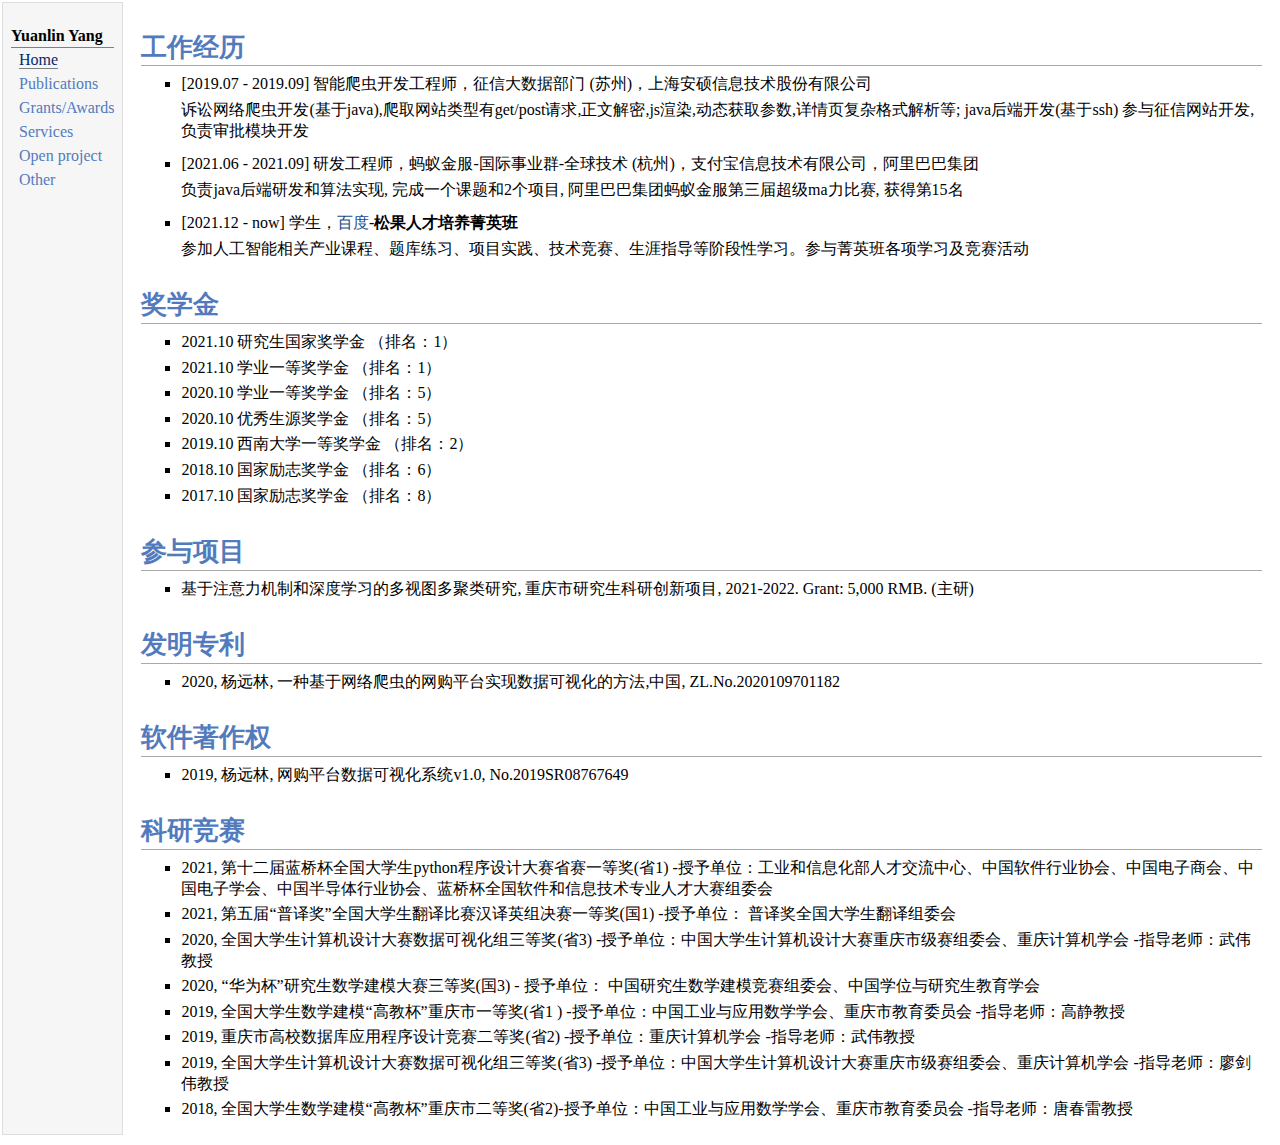
==== html/grant_award.html @ 4d118f9e "baidu class offer" ====
﻿<!DOCTYPE html PUBLIC "-//W3C//DTD XHTML 1.1//EN"
  "http://www.w3.org/TR/xhtml11/DTD/xhtml11.dtd">
<html xmlns="http://www.w3.org/1999/xhtml" xml:lang="en">
<head>
<meta name="generator" content="jemdoc, see http://jemdoc.jaboc.net/" />
<meta http-equiv="Content-Type" content="text/html;charset=utf-8" />
<link rel="stylesheet" href="../css/jemdoc.css" type="text/css" />
<title>Welcome to Yanan Sun's Homepage</title>
</head>
<body>
<table summary="Table for page layout." id="tlayout">
<tr valign="top">
<td id="layout-menu">
<div class="menu-category">Yuanlin Yang</div>
<div class="menu-item"><a href="../index.html" class="current">Home</a></div>
<div class="menu-item"><a href="publication.html">Publications</a></div>
<div class="menu-item"><a href="grant_award.html">Grants/Awards</a></div>
<div class="menu-item"><a href="service.html">Services</a></div>
<div class="menu-item"><a href="open_project.html">Open&nbsp;project</a></div>
<div class="menu-item"><a href="other.html">Other</a></div>

</td>
<td id="layout-content">
<p>
<tt> </tt>
</p>
    
<h1>工作经历</h1> 
<ul>
<li><p>[2019.07 - 2019.09] 智能爬虫开发工程师，征信大数据部门 (苏州)，上海安硕信息技术股份有限公司</p></li>
    <p>诉讼网络爬虫开发(基于java),爬取网站类型有get/post请求,正文解密,js渲染,动态获取参数,详情页复杂格式解析等; java后端开发(基于ssh) 参与征信网站开发,负责审批模块开发<p>
<li><p>[2021.06 - 2021.09] 研发工程师，蚂蚁金服-国际事业群-全球技术 (杭州)，支付宝信息技术有限公司，阿里巴巴集团</p></li>
    <p>负责java后端研发和算法实现, 完成一个课题和2个项目, 阿里巴巴集团蚂蚁金服第三届超级ma力比赛, 获得第15名<p>

    <li><p>[2021.12 - now] 学生，<a href="http://cis.swu.edu.cn/info/1039/1771.htm" class="current">百度</a>-<b>松果人才培养菁英班</b></p> </li>
    <p>参加人工智能相关产业课程、题库练习、项目实践、技术竞赛、生涯指导等阶段性学习。参与菁英班各项学习及竞赛活动<p>
</ul>    

<h1>奖学金</h1>
    
<ul>
<li><p>2021.10  研究生国家奖学金 （排名：1） </p></li>
<li><p>2021.10  学业一等奖学金 （排名：1）</p></li>
<li><p>2020.10 学业一等奖学金 （排名：5）</p></li>
<li><p>2020.10 优秀生源奖学金 （排名：5）</p></li>
<li><p>2019.10 西南大学一等奖学金 （排名：2）</p></li>
<li><p>2018.10 国家励志奖学金 （排名：6）</p></li>
<li><p>2017.10 国家励志奖学金 （排名：8）</p></li>
</ul>
    
    
<h1>参与项目</h2>
<ul>
<li><p>基于注意力机制和深度学习的多视图多聚类研究, 重庆市研究生科研创新项目, 2021-2022. Grant: 5,000 RMB. (主研)</p>
</li>
</ul>

<h1>发明专利</h1>
<ul>
<li><p>2020, 杨远林, 一种基于网络爬虫的网购平台实现数据可视化的方法,中国, ZL.No.2020109701182</p>
</li>
</ul>
    
<h1>软件著作权</h1>
<ul>
<li><p>2019, 杨远林,  网购平台数据可视化系统v1.0, No.2019SR08767649 </p>
</li>

</ul>

<h1>科研竞赛</h1>
<ul>
<li><p>2021,  第十二届蓝桥杯全国大学生python程序设计大赛省赛一等奖(省1) -授予单位：工业和信息化部人才交流中心、中国软件行业协会、中国电子商会、中国电子学会、中国半导体行业协会、蓝桥杯全国软件和信息技术专业人才大赛组委会</p></li>
    <li><p>2021,  第五届“普译奖”全国大学生翻译比赛汉译英组决赛一等奖(国1)  -授予单位： 普译奖全国大学生翻译组委会</p></li>
<!--    <li><p>2021,  第五届“普译奖”全国大学生翻译比赛英译汉组初赛三等奖(省3)</p></li>-->
<li><p>2020,  全国大学生计算机设计大赛数据可视化组三等奖(省3)  -授予单位：中国大学生计算机设计大赛重庆市级赛组委会、重庆计算机学会 -指导老师：武伟教授 </p></li>
<li><p>2020,  “华为杯”研究生数学建模大赛三等奖(国3) - 授予单位： 中国研究生数学建模竞赛组委会、中国学位与研究生教育学会</p> </li>
<li><p>2019,  全国大学生数学建模“高教杯”重庆市一等奖(省1 )  -授予单位：中国工业与应用数学学会、重庆市教育委员会  -指导老师：高静教授</p></li>
<li><p>2019,  重庆市高校数据库应用程序设计竞赛二等奖(省2)  -授予单位：重庆计算机学会 -指导老师：武伟教授</p></li>
<li><p>2019,  全国大学生计算机设计大赛数据可视化组三等奖(省3) -授予单位：中国大学生计算机设计大赛重庆市级赛组委会、重庆计算机学会 -指导老师：廖剑伟教授 </p></li>
<li><p>2018,  全国大学生数学建模“高教杯”重庆市二等奖(省2)-授予单位：中国工业与应用数学学会、重庆市教育委员会 -指导老师：唐春雷教授 </p> </li>


</ul>
</td>
</tr>
</table>
    

</body>
</html>
---- css/jemdoc.css ----
/* Default css file for jemdoc. */

table#tlayout {
	border: none;
	border-collapse: separate;
	background: white;
}

body {
	background: white;
	font-family: Georgia, serif;
	padding-bottom: 8px;
	margin: 0;
}

#layout-menu {
	background: #f6f6f6;
	border: 1px solid #dddddd;
	padding-top: 0.5em;
	padding-left: 8px;
	padding-right: 8px;
	font-size: 1.0em;
	width: auto;
	white-space: nowrap;
	text-align: left;
	vertical-align: top;
}

#layout-menu td {
	background: #f4f4f4;
	vertical-align: top;
}

#layout-content {
	padding-top: 0.0em;
	padding-left: 1.0em;
	padding-right: 1.0em;
	border: none;
	background: white;
	text-align: left;
	vertical-align: top;
}

#layout-menu a {
	line-height: 1.5em;
	margin-left: 0.5em;
}

tt {
	background: #ffffdd;
}

pre, tt {
	font-size: 90%;
	font-family: monaco, monospace;
}

a, a > tt {
	color: #224b8d;
	text-decoration: none;
}

a:hover {
	border-bottom: 1px gray dotted;
}

#layout-menu a.current:link, #layout-menu a.current:visited {
	color: #022b6d;
	border-bottom: 1px gray solid;
}
#layout-menu a:link, #layout-menu a:visited, #layout-menu a:hover {
	color: #527bbd;
	text-decoration: none;
}
#layout-menu a:hover {
	text-decoration: none;
}

div.menu-category {
	border-bottom: 1px solid gray;
	margin-top: 0.8em;
	padding-top: 0.2em;
	padding-bottom: 0.1em;
	font-weight: bold;
}

div.menu-item {
	padding-left: 16px;
	text-indent: -16px;
}

div#toptitle {
	padding-bottom: 0.2em;
	margin-bottom: 1.5em;
	border-bottom: 3px double gray;
}

/* Reduce space if we begin the page with a title. */
div#toptitle + h2, div#toptitle + h3 {
	margin-top: -0.7em;
}

div#subtitle {
	margin-top: 0.0em;
	margin-bottom: 0.0em;
	padding-top: 0em;
	padding-bottom: 0.1em;
}

em {
	font-style: italic;
}

strong {
	font-weight: bold;
}


h1, h2, h3 {
	color: #527bbd;
	margin-top: 0.7em;
	margin-bottom: 0.3em;
	padding-bottom: 0.2em;
	line-height: 1.0;
	padding-top: 0.5em;
	border-bottom: 1px solid #aaaaaa;
}

h1 {
	font-size: 165%;
}

h2 {
	padding-top: 0.8em;
	font-size: 125%;
}

h2 + h3 {
	padding-top: 0.2em;
}

h3 {
	font-size: 110%;
	border-bottom: none;
}

p {
	margin-top: 0.0em;
	margin-bottom: 0.8em;
	padding: 0;
	line-height: 1.3;
}

pre {
	padding: 0;
	margin: 0;
}

div#footer {
	font-size: small;
	border-top: 1px solid #c0c0c0;
	padding-top: 0.1em;
	margin-top: 4.0em;
	color: #c0c0c0;
}

div#footer a {
	color: #80a0b0;
}

div#footer-text {
	float: left;
	padding-bottom: 8px;
}

ul, ol, dl {
	margin-top: 0.2em;
	padding-top: 0;
	margin-bottom: 0.8em;
}

dt {
	margin-top: 0.5em;
	margin-bottom: 0;
}

dl {
	margin-left: 20px;
}

dd {
	color: #222222;
}

dd > *:first-child {
	margin-top: 0;
}

ul {
	list-style-position: outside;
	list-style-type: square;
}

p + ul, p + ol {
	margin-top: -0.5em;
}

li ul, li ol {
	margin-top: -0.3em;
}

ol {
	list-style-position: outside;
	list-style-type: decimal;
}

li p, dd p {
	margin-bottom: 0.3em;
}


ol ol {
	list-style-type: lower-alpha;
}

ol ol ol {
	list-style-type: lower-roman;
}

p + div.codeblock {
	margin-top: -0.6em;
}

div.codeblock, div.infoblock {
	margin-right: 0%;
	margin-top: 1.2em;
	margin-bottom: 1.3em;
}

div.blocktitle {
	font-weight: bold;
	color: #cd7b62;
	margin-top: 1.2em;
	margin-bottom: 0.1em;
}

div.blockcontent {
	border: 1px solid silver;
	padding: 0.3em 0.5em;
}

div.infoblock > div.blockcontent {
	background: #ffffee;
}

div.blockcontent p + ul, div.blockcontent p + ol {
	margin-top: 0.4em;
}

div.infoblock p {
	margin-bottom: 0em;
}

div.infoblock li p, div.infoblock dd p {
	margin-bottom: 0.5em;
}

div.infoblock p + p {
	margin-top: 0.8em;
}

div.codeblock > div.blockcontent {
	background: #f6f6f6;
}

span.pycommand {
	color: #000070;
}

span.statement {
	color: #008800;
}
span.builtin {
	color: #000088;
}
span.special {
	color: #990000;
}
span.operator {
	color: #880000;
}
span.error {
	color: #aa0000;
}
span.comment, span.comment > *, span.string, span.string > * {
	color: #606060;
}

@media print {
	#layout-menu {
		display: none;
	}

}

#fwtitle {
	margin: 2px;
}

#fwtitle #toptitle {
	padding-left: 0.5em;
	margin-bottom: 0.5em;
}

#layout-content h1:first-child, #layout-content h2:first-child, #layout-content h3:first-child {
	margin-top: -0.7em;
}

div#toptitle h1, #layout-content div#toptitle h1 {
	margin-bottom: 0.0em;
	padding-bottom: 0.1em;
	padding-top: 0;
	margin-top: 0.5em;
	border-bottom: none;
}

img.eq {
	padding: 0;
	padding-left: 0.1em;
	padding-right: 0.1em;
	margin: 0;
}

img.eqwl {
	padding-left: 2em;
	padding-top: 0.6em;
	padding-bottom: 0.2em;
	margin: 0;
}

table {
	border: 2px solid black;
	border-collapse: collapse;
}

td {
	padding: 2px;
	padding-left: 0.5em;
	padding-right: 0.5em;
	text-align: center;
	border: 1px solid gray;
}

table + table {
	margin-top: 1em;
}

tr.heading {
	font-weight: bold;
	border-bottom: 2px solid black;
}

img {
	border: none;
}

a:hover{
color: red;
}

table.imgtable, table.imgtable td {
	border: none;
	text-align: left;
}
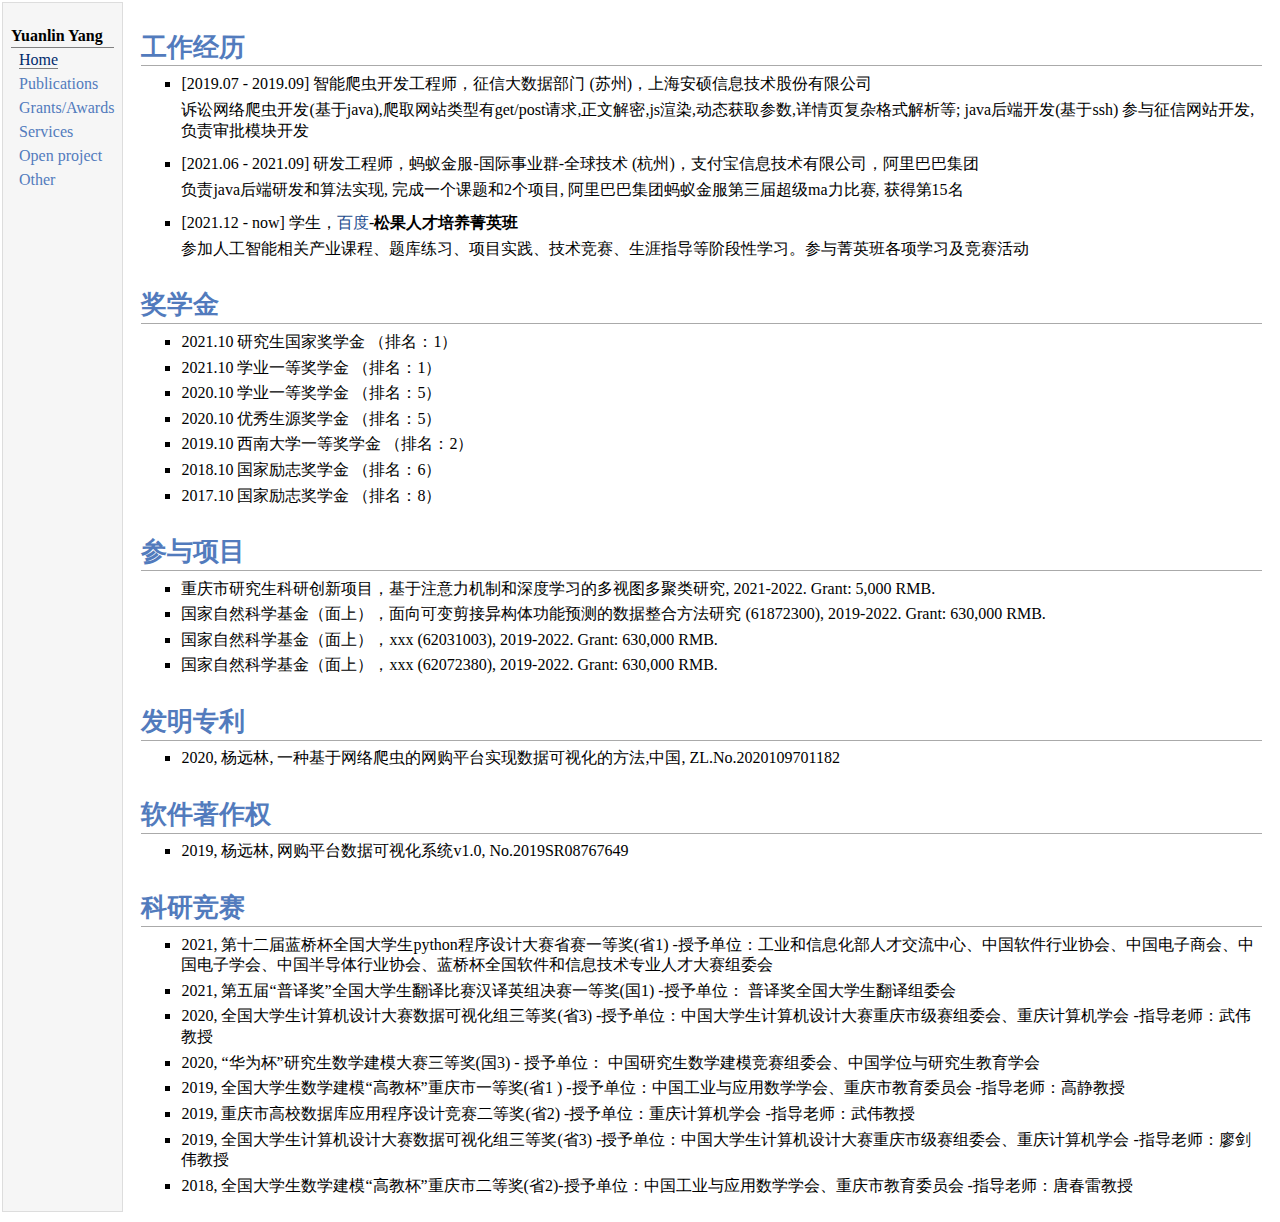
==== commit bc7faeeb: "add NSFC" ====
--- a/html/grant_award.html
+++ b/html/grant_award.html
@@ -5,7 +5,7 @@
 <meta name="generator" content="jemdoc, see http://jemdoc.jaboc.net/" />
 <meta http-equiv="Content-Type" content="text/html;charset=utf-8" />
 <link rel="stylesheet" href="../css/jemdoc.css" type="text/css" />
-<title>Welcome to Yanan Sun's Homepage</title>
+<title>求索-杨远林</title>
 </head>
 <body>
 <table summary="Table for page layout." id="tlayout">
@@ -51,8 +51,18 @@
     
 <h1>参与项目</h2>
 <ul>
-<li><p>基于注意力机制和深度学习的多视图多聚类研究, 重庆市研究生科研创新项目, 2021-2022. Grant: 5,000 RMB. (主研)</p>
+<li><p>重庆市研究生科研创新项目，基于注意力机制和深度学习的多视图多聚类研究, 2021-2022. Grant: 5,000 RMB. </p>
 </li>
+    
+<li><p>国家自然科学基金（面上），面向可变剪接异构体功能预测的数据整合方法研究 (61872300), 2019-2022. Grant: 630,000 RMB.</p>
+</li>
+
+<li><p>国家自然科学基金（面上），xxx (62031003), 2019-2022. Grant: 630,000 RMB.</p>
+</li>
+    
+ <li><p>国家自然科学基金（面上），xxx (62072380), 2019-2022. Grant: 630,000 RMB.</p>
+</li>   
+    
 </ul>
 
 <h1>发明专利</h1>
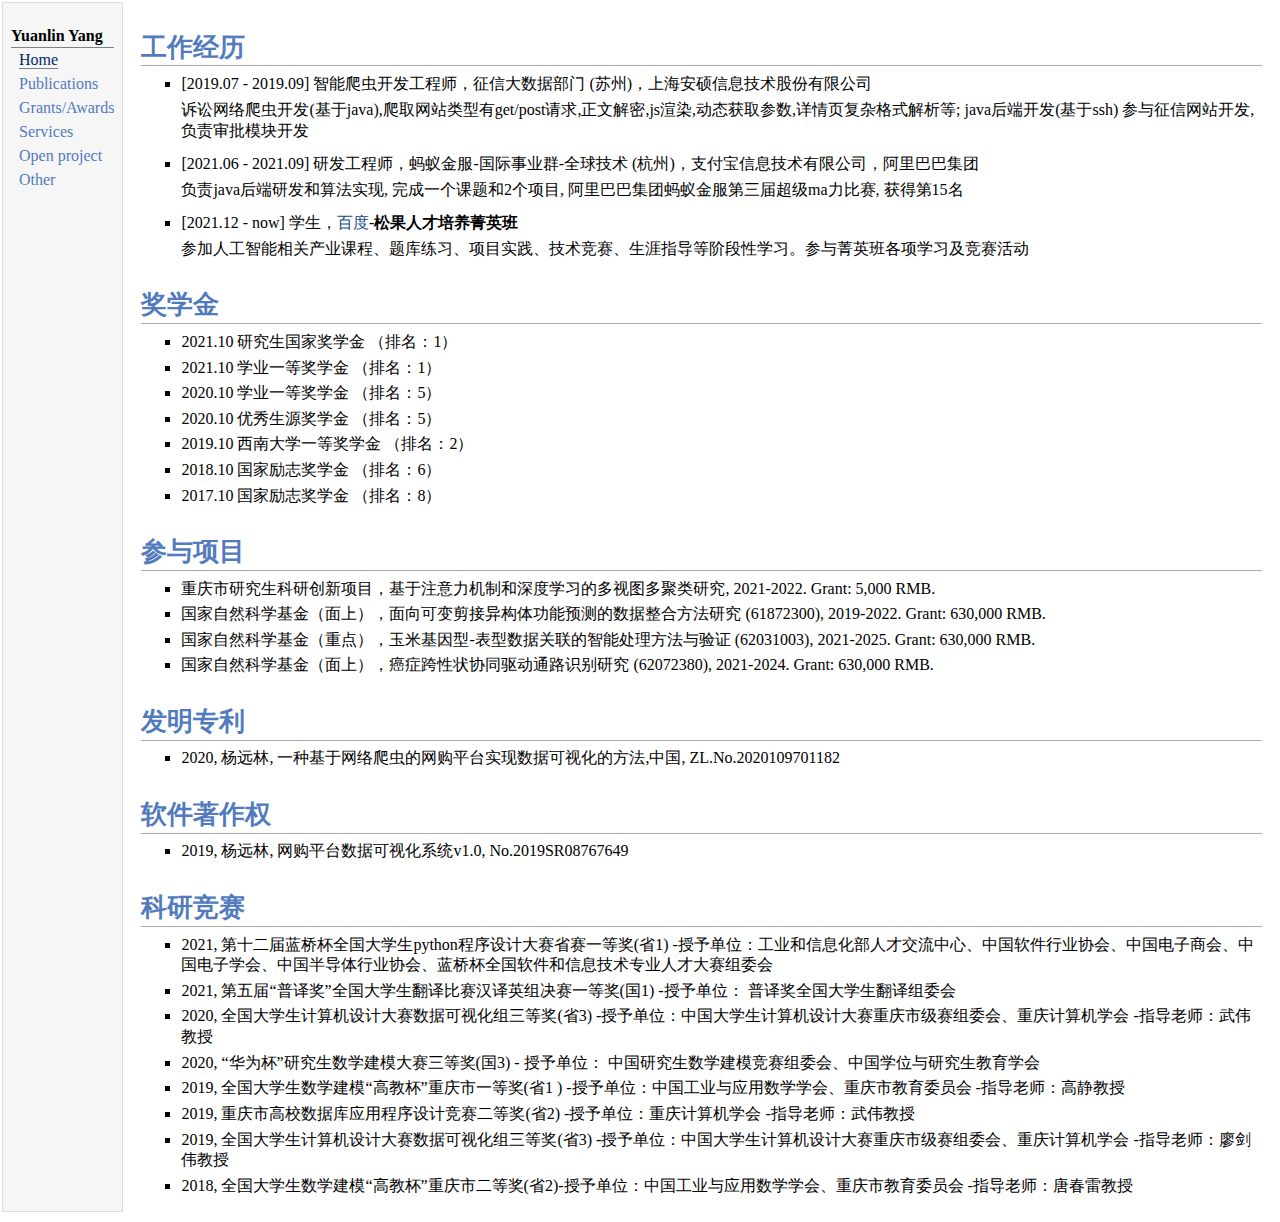
==== commit 5855ce2e: "Update grant_award.html" ====
--- a/html/grant_award.html
+++ b/html/grant_award.html
@@ -57,10 +57,10 @@
 <li><p>国家自然科学基金（面上），面向可变剪接异构体功能预测的数据整合方法研究 (61872300), 2019-2022. Grant: 630,000 RMB.</p>
 </li>
 
-<li><p>国家自然科学基金（面上），xxx (62031003), 2019-2022. Grant: 630,000 RMB.</p>
+<li><p>国家自然科学基金（重点），玉米基因型-表型数据关联的智能处理方法与验证 (62031003), 2021-2025. Grant: 630,000 RMB.</p>
 </li>
     
- <li><p>国家自然科学基金（面上），xxx (62072380), 2019-2022. Grant: 630,000 RMB.</p>
+ <li><p>国家自然科学基金（面上），癌症跨性状协同驱动通路识别研究 (62072380), 2021-2024. Grant: 630,000 RMB.</p>
 </li>   
     
 </ul>
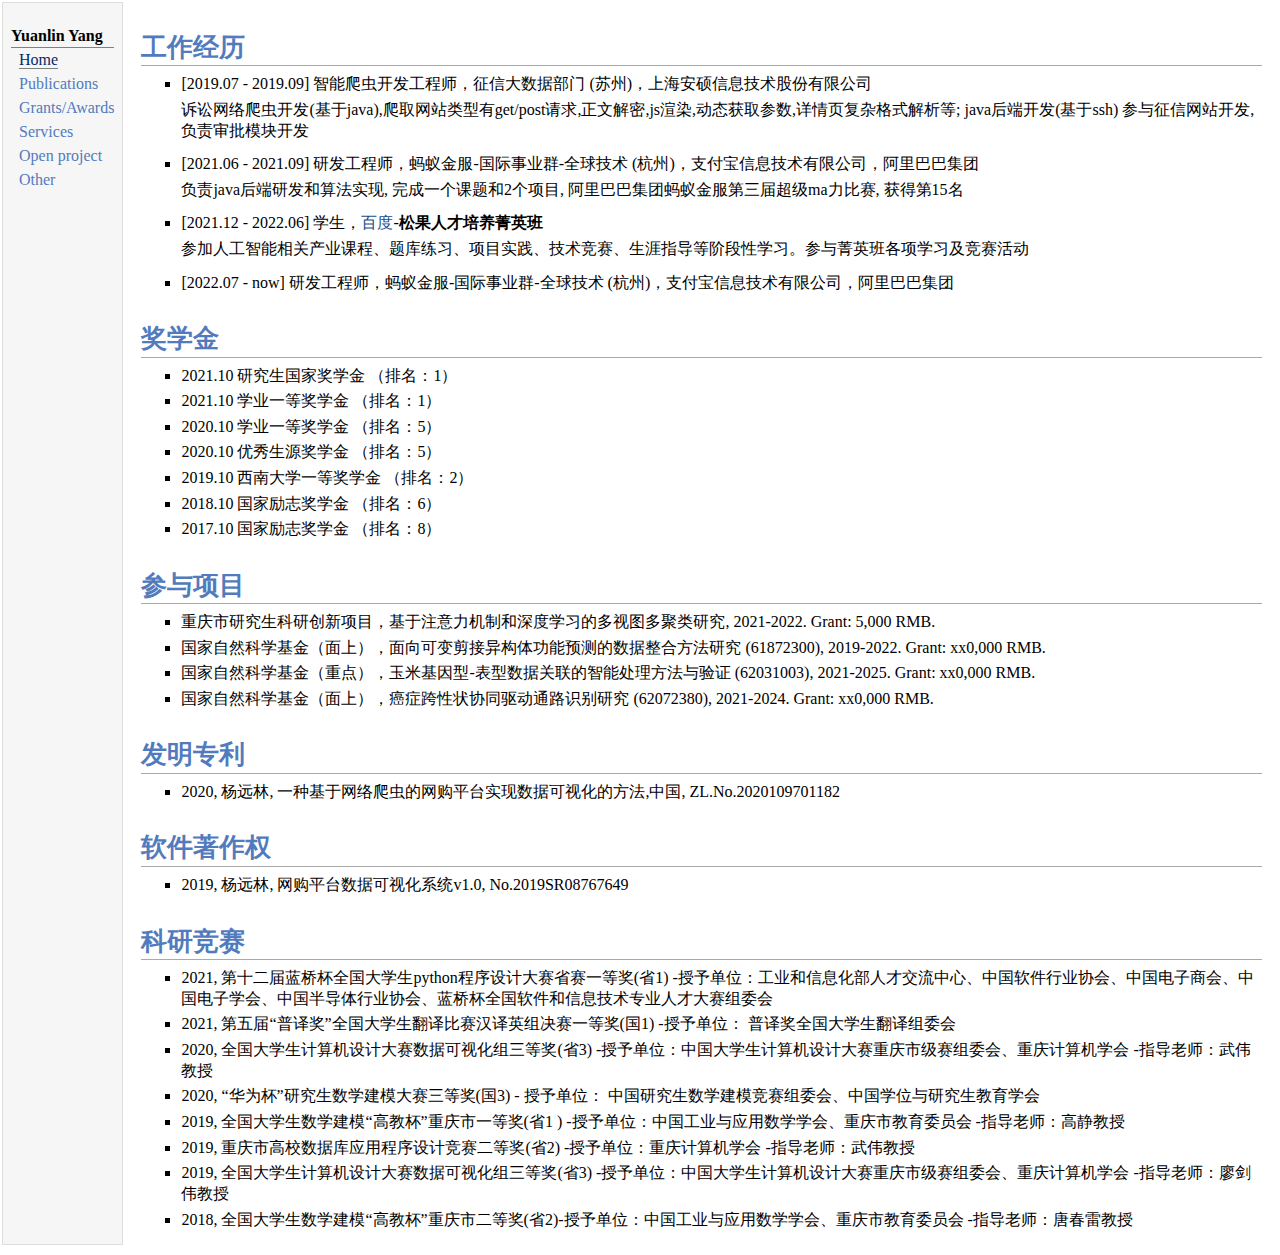
==== commit 283b4acf: "Update grant_award.html" ====
--- a/html/grant_award.html
+++ b/html/grant_award.html
@@ -32,8 +32,10 @@
 <li><p>[2021.06 - 2021.09] 研发工程师，蚂蚁金服-国际事业群-全球技术 (杭州)，支付宝信息技术有限公司，阿里巴巴集团</p></li>
     <p>负责java后端研发和算法实现, 完成一个课题和2个项目, 阿里巴巴集团蚂蚁金服第三届超级ma力比赛, 获得第15名<p>
 
-    <li><p>[2021.12 - now] 学生，<a href="http://cis.swu.edu.cn/info/1039/1771.htm" class="current">百度</a>-<b>松果人才培养菁英班</b></p> </li>
+    <li><p>[2021.12 - 2022.06] 学生，<a href="http://cis.swu.edu.cn/info/1039/1771.htm" class="current">百度</a>-<b>松果人才培养菁英班</b></p> </li>
     <p>参加人工智能相关产业课程、题库练习、项目实践、技术竞赛、生涯指导等阶段性学习。参与菁英班各项学习及竞赛活动<p>
+  
+  <li><p>[2022.07 - now] 研发工程师，蚂蚁金服-国际事业群-全球技术 (杭州)，支付宝信息技术有限公司，阿里巴巴集团</p></li>
 </ul>    
 
 <h1>奖学金</h1>
@@ -54,13 +56,13 @@
 <li><p>重庆市研究生科研创新项目，基于注意力机制和深度学习的多视图多聚类研究, 2021-2022. Grant: 5,000 RMB. </p>
 </li>
     
-<li><p>国家自然科学基金（面上），面向可变剪接异构体功能预测的数据整合方法研究 (61872300), 2019-2022. Grant: 630,000 RMB.</p>
+<li><p>国家自然科学基金（面上），面向可变剪接异构体功能预测的数据整合方法研究 (61872300), 2019-2022. Grant: xx0,000 RMB.</p>
 </li>
 
-<li><p>国家自然科学基金（重点），玉米基因型-表型数据关联的智能处理方法与验证 (62031003), 2021-2025. Grant: 630,000 RMB.</p>
+<li><p>国家自然科学基金（重点），玉米基因型-表型数据关联的智能处理方法与验证 (62031003), 2021-2025. Grant: xx0,000 RMB.</p>
 </li>
     
- <li><p>国家自然科学基金（面上），癌症跨性状协同驱动通路识别研究 (62072380), 2021-2024. Grant: 630,000 RMB.</p>
+ <li><p>国家自然科学基金（面上），癌症跨性状协同驱动通路识别研究 (62072380), 2021-2024. Grant: xx0,000 RMB.</p>
 </li>   
     
 </ul>
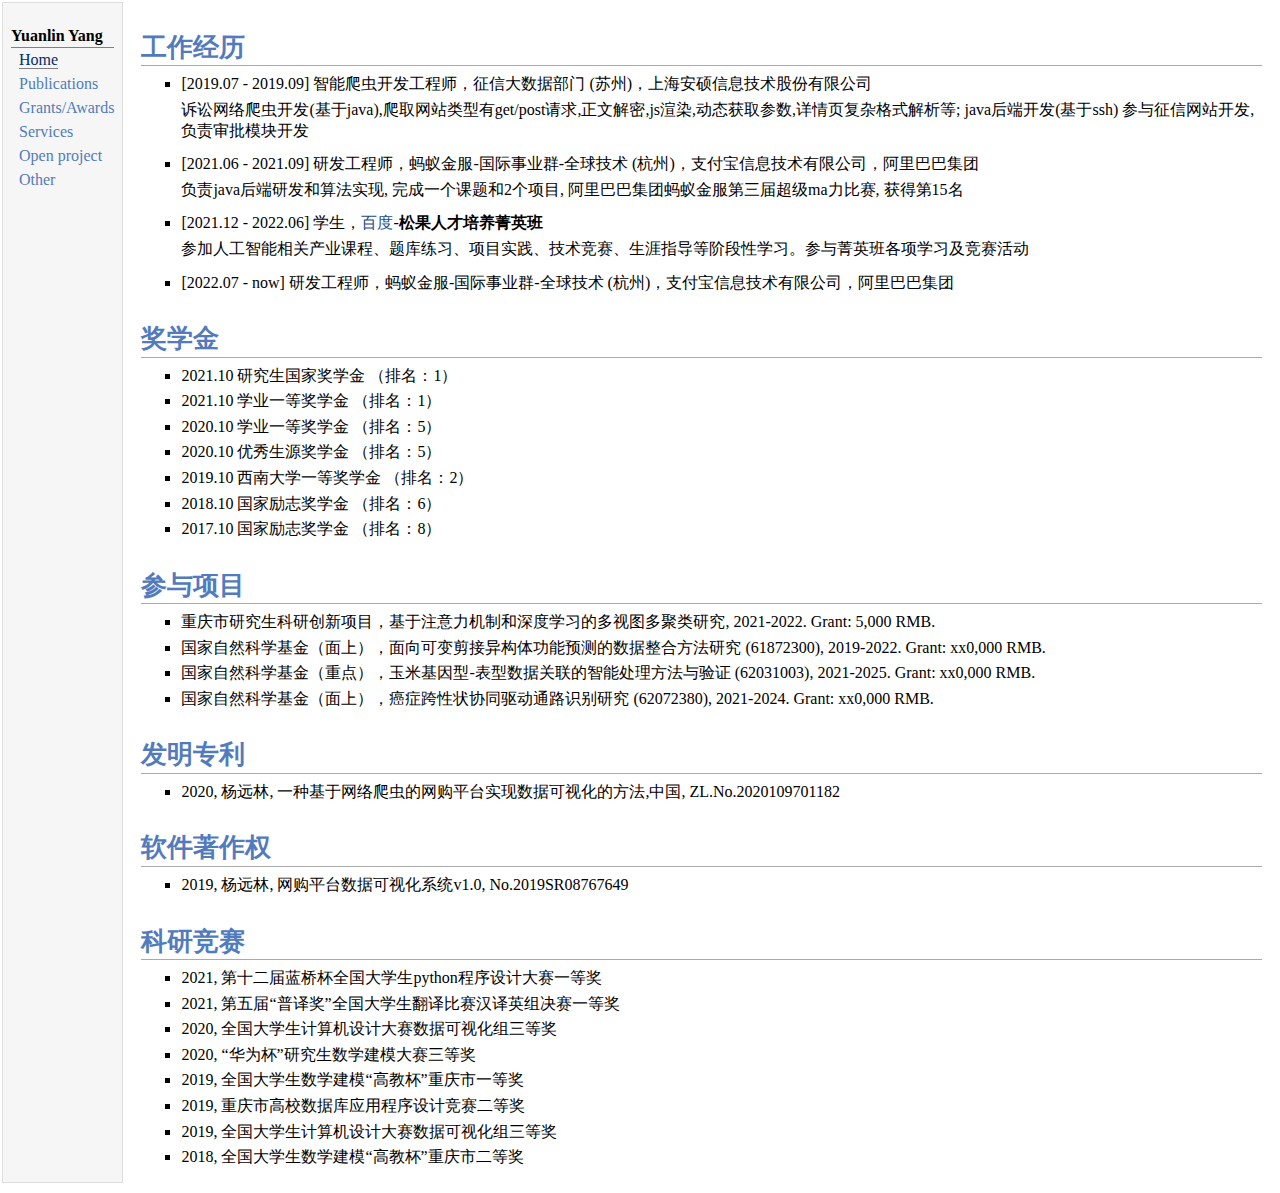
==== commit bb9d7b9b: "remove award level and advisor in grant_award.html" ====
--- a/html/grant_award.html
+++ b/html/grant_award.html
@@ -82,15 +82,15 @@
 
 <h1>科研竞赛</h1>
 <ul>
-<li><p>2021,  第十二届蓝桥杯全国大学生python程序设计大赛省赛一等奖(省1) -授予单位：工业和信息化部人才交流中心、中国软件行业协会、中国电子商会、中国电子学会、中国半导体行业协会、蓝桥杯全国软件和信息技术专业人才大赛组委会</p></li>
-    <li><p>2021,  第五届“普译奖”全国大学生翻译比赛汉译英组决赛一等奖(国1)  -授予单位： 普译奖全国大学生翻译组委会</p></li>
-<!--    <li><p>2021,  第五届“普译奖”全国大学生翻译比赛英译汉组初赛三等奖(省3)</p></li>-->
-<li><p>2020,  全国大学生计算机设计大赛数据可视化组三等奖(省3)  -授予单位：中国大学生计算机设计大赛重庆市级赛组委会、重庆计算机学会 -指导老师：武伟教授 </p></li>
-<li><p>2020,  “华为杯”研究生数学建模大赛三等奖(国3) - 授予单位： 中国研究生数学建模竞赛组委会、中国学位与研究生教育学会</p> </li>
-<li><p>2019,  全国大学生数学建模“高教杯”重庆市一等奖(省1 )  -授予单位：中国工业与应用数学学会、重庆市教育委员会  -指导老师：高静教授</p></li>
-<li><p>2019,  重庆市高校数据库应用程序设计竞赛二等奖(省2)  -授予单位：重庆计算机学会 -指导老师：武伟教授</p></li>
-<li><p>2019,  全国大学生计算机设计大赛数据可视化组三等奖(省3) -授予单位：中国大学生计算机设计大赛重庆市级赛组委会、重庆计算机学会 -指导老师：廖剑伟教授 </p></li>
-<li><p>2018,  全国大学生数学建模“高教杯”重庆市二等奖(省2)-授予单位：中国工业与应用数学学会、重庆市教育委员会 -指导老师：唐春雷教授 </p> </li>
+<li><p>2021,  第十二届蓝桥杯全国大学生python程序设计大赛一等奖</p></li>
+    <li><p>2021,  第五届“普译奖”全国大学生翻译比赛汉译英组决赛一等奖  </p></li>
+<!--    <li><p>2021,  第五届“普译奖”全国大学生翻译比赛英译汉组初赛三等奖</p></li>-->
+<li><p>2020,  全国大学生计算机设计大赛数据可视化组三等奖  </p></li>
+<li><p>2020,  “华为杯”研究生数学建模大赛三等奖</p> </li>
+<li><p>2019,  全国大学生数学建模“高教杯”重庆市一等奖</p></li>
+<li><p>2019,  重庆市高校数据库应用程序设计竞赛二等奖</p></li>
+<li><p>2019,  全国大学生计算机设计大赛数据可视化组三等奖 </p></li>
+<li><p>2018,  全国大学生数学建模“高教杯”重庆市二等奖 </p> </li>
 
 
 </ul>
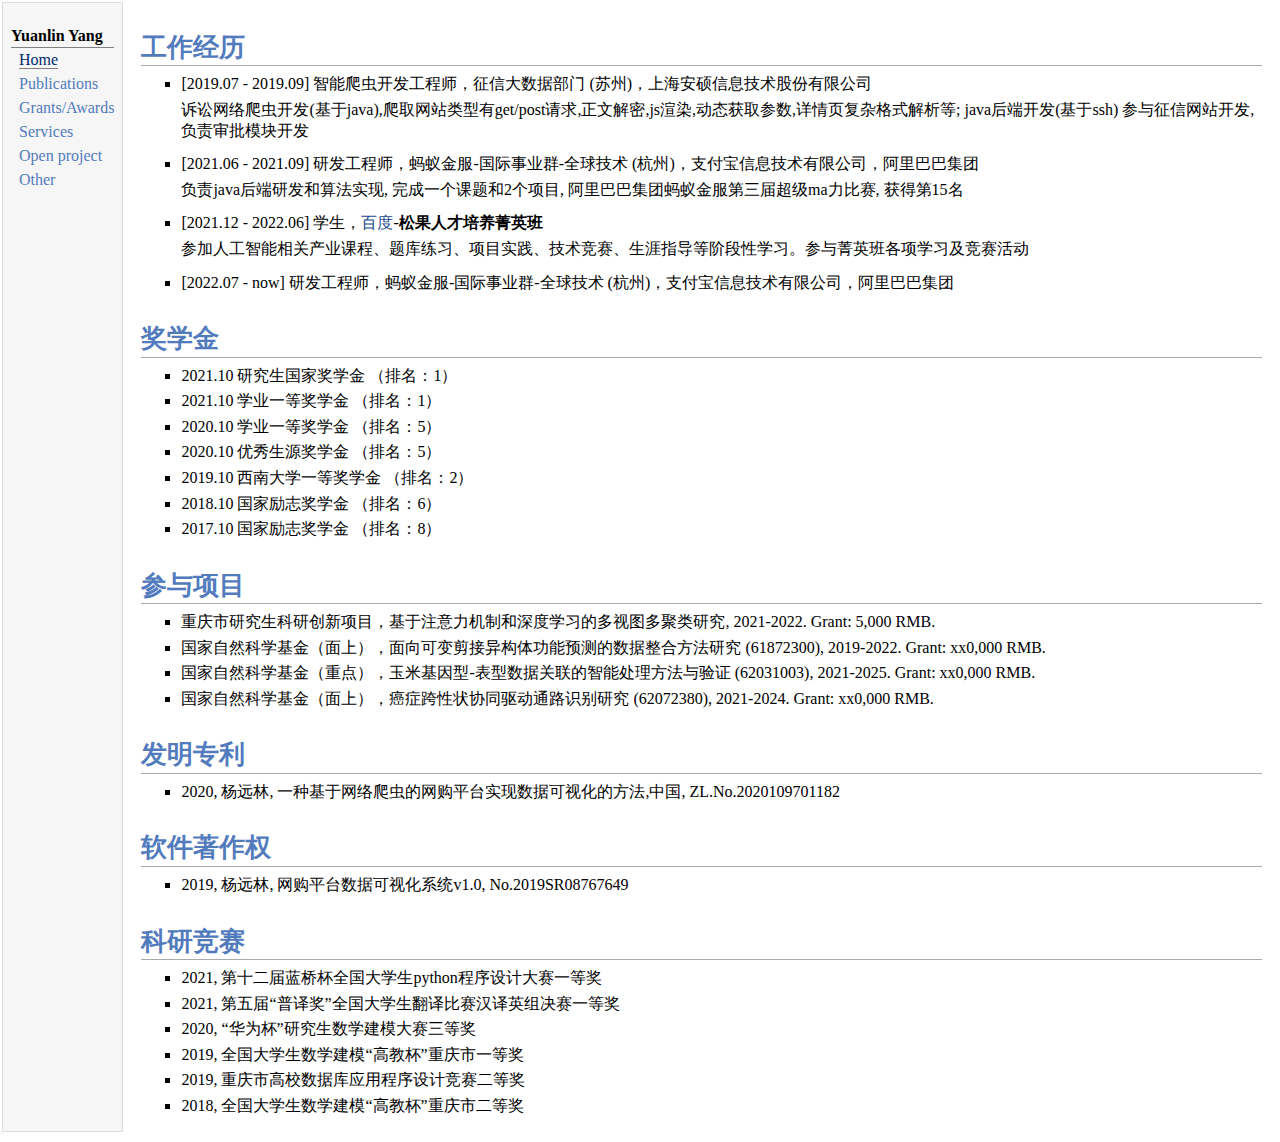
==== commit 1d2e3fa7: "Update grant_award.html" ====
--- a/html/grant_award.html
+++ b/html/grant_award.html
@@ -85,11 +85,11 @@
 <li><p>2021,  第十二届蓝桥杯全国大学生python程序设计大赛一等奖</p></li>
     <li><p>2021,  第五届“普译奖”全国大学生翻译比赛汉译英组决赛一等奖  </p></li>
 <!--    <li><p>2021,  第五届“普译奖”全国大学生翻译比赛英译汉组初赛三等奖</p></li>-->
-<li><p>2020,  全国大学生计算机设计大赛数据可视化组三等奖  </p></li>
+<!-- <li><p>2020,  全国大学生计算机设计大赛数据可视化组三等奖  </p></li>-->
 <li><p>2020,  “华为杯”研究生数学建模大赛三等奖</p> </li>
 <li><p>2019,  全国大学生数学建模“高教杯”重庆市一等奖</p></li>
 <li><p>2019,  重庆市高校数据库应用程序设计竞赛二等奖</p></li>
-<li><p>2019,  全国大学生计算机设计大赛数据可视化组三等奖 </p></li>
+<!-- <li><p>2019,  全国大学生计算机设计大赛数据可视化组三等奖 </p></li>-->
 <li><p>2018,  全国大学生数学建模“高教杯”重庆市二等奖 </p> </li>
 
 
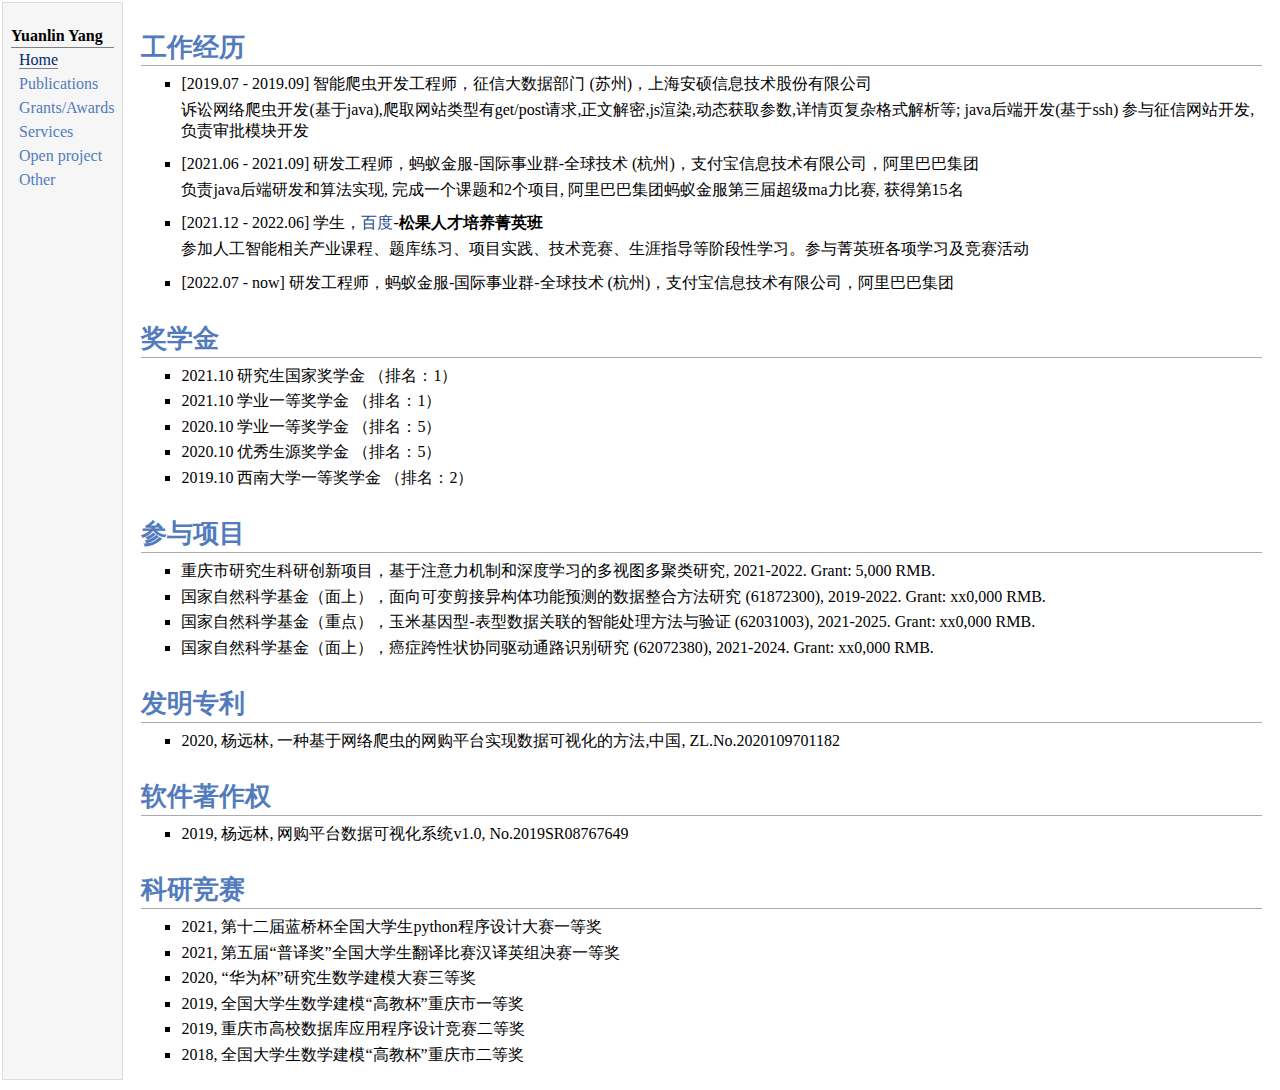
==== commit 93f15cb0: "Update grant_award.html" ====
--- a/html/grant_award.html
+++ b/html/grant_award.html
@@ -46,8 +46,8 @@
 <li><p>2020.10 学业一等奖学金 （排名：5）</p></li>
 <li><p>2020.10 优秀生源奖学金 （排名：5）</p></li>
 <li><p>2019.10 西南大学一等奖学金 （排名：2）</p></li>
-<li><p>2018.10 国家励志奖学金 （排名：6）</p></li>
-<li><p>2017.10 国家励志奖学金 （排名：8）</p></li>
+<!--   <li><p>2018.10 国家励志奖学金 （排名：6）</p></li>-->
+<!--   <li><p>2017.10 国家励志奖学金 （排名：8）</p></li>-->
 </ul>
     
     
